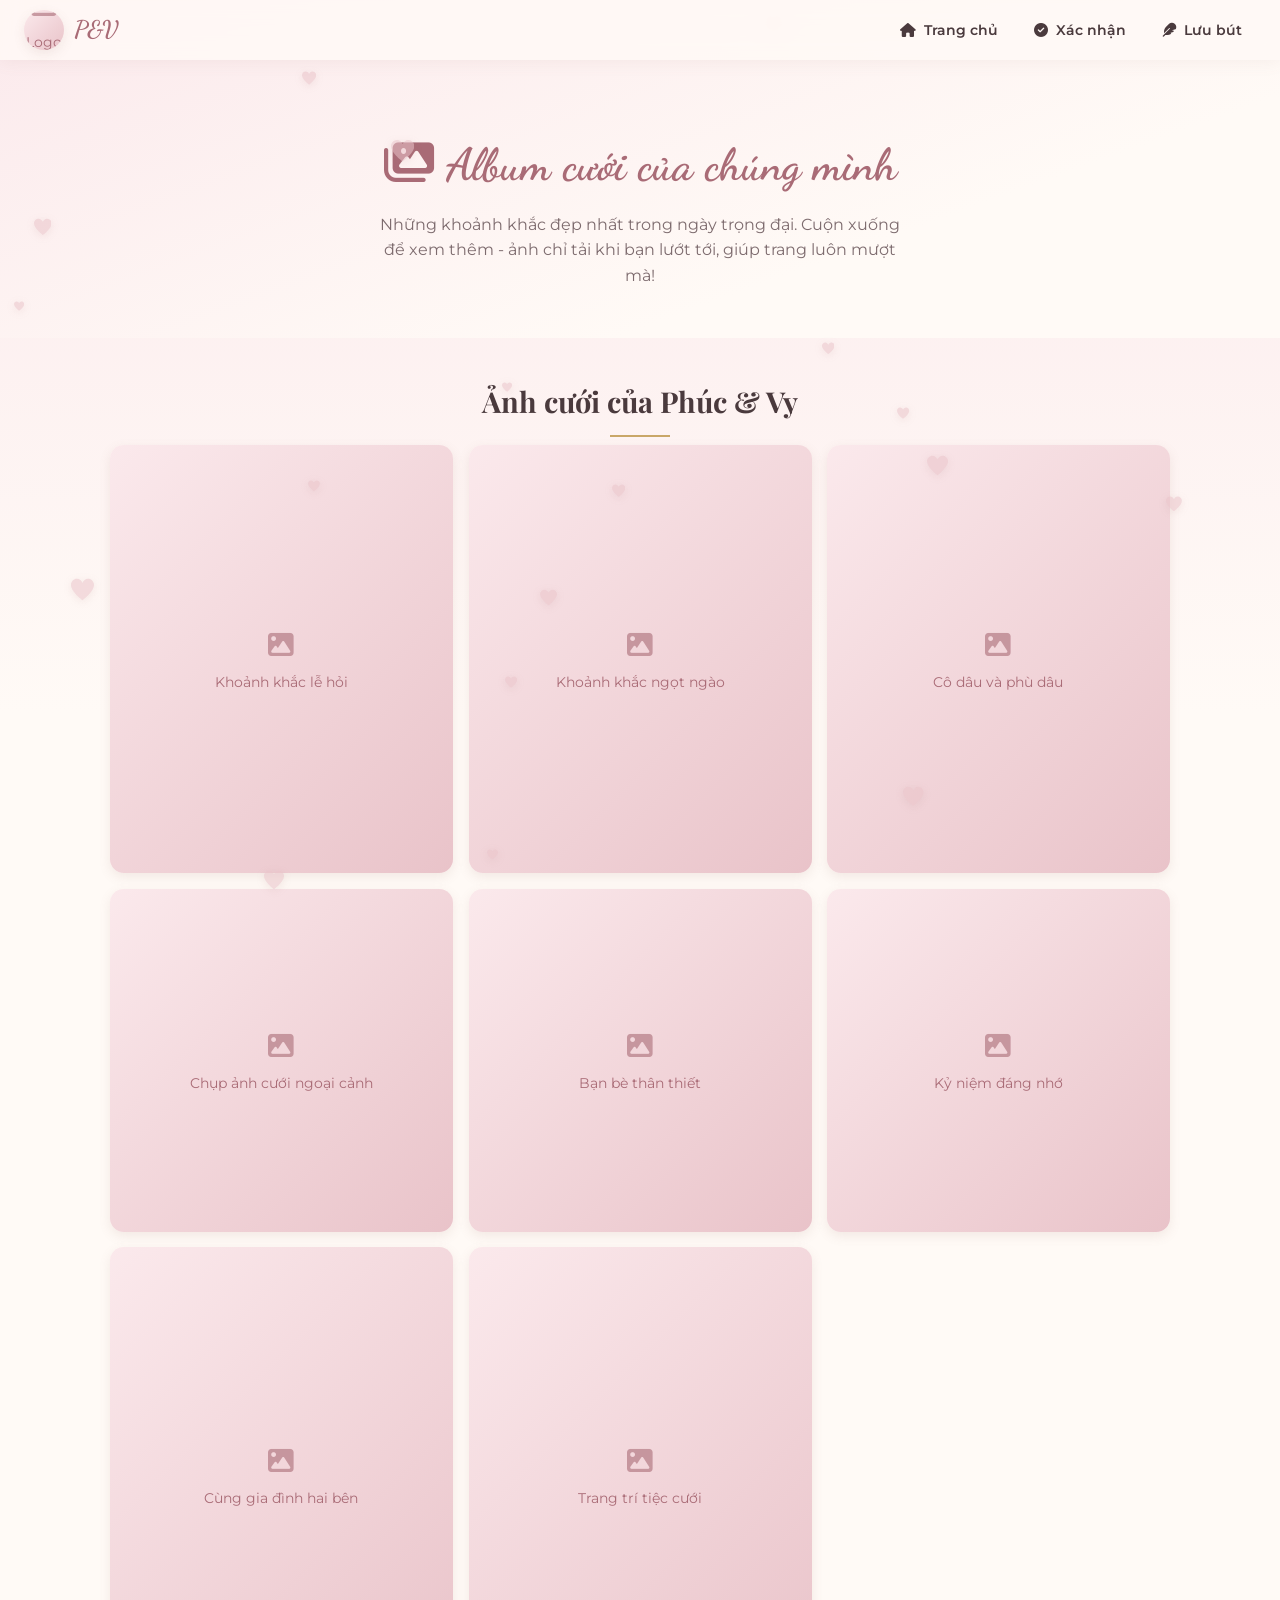
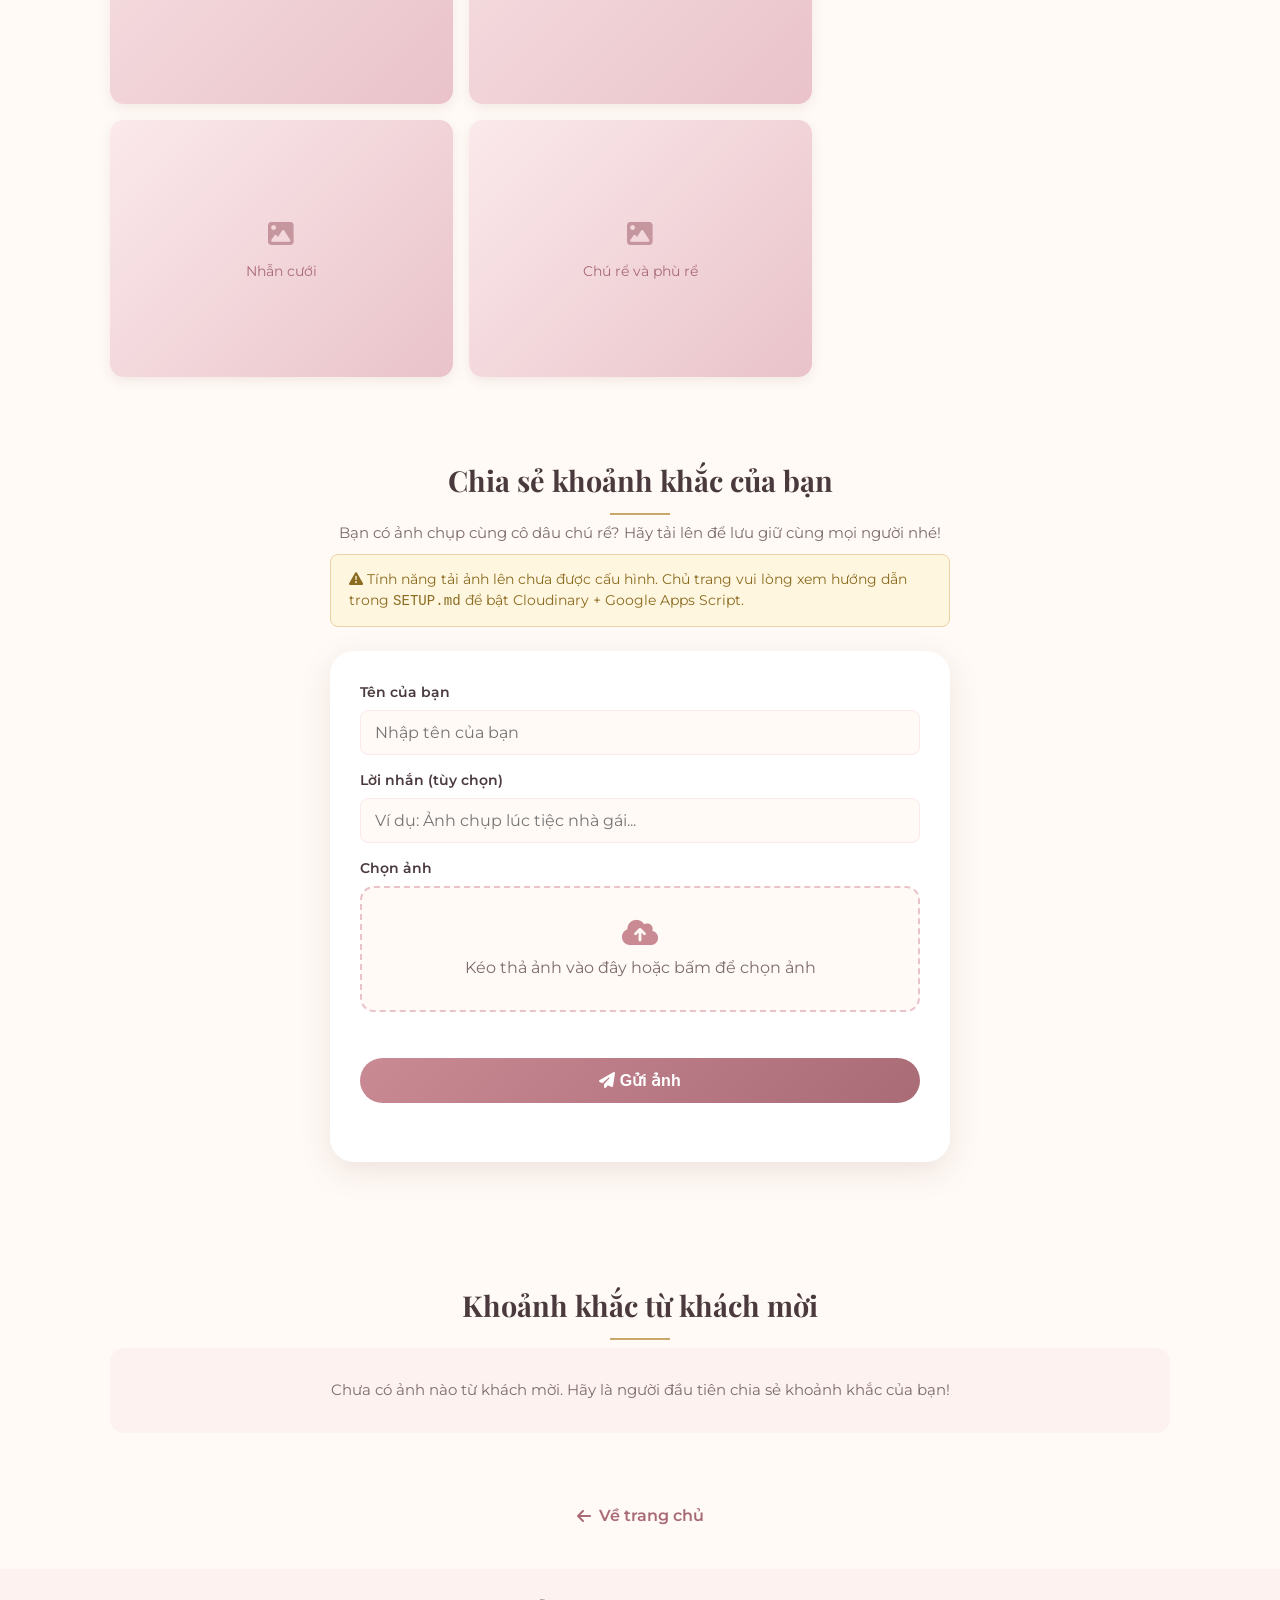
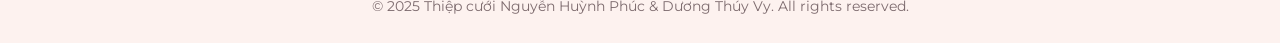
==== album.html @ 70ca4b11 "Redesign wedding site with soft theme, 3D hover, lazy-load gallery, guest photo upload - Restructure" ====
<!DOCTYPE html>
<html lang="vi">

<head>
  <meta charset="UTF-8" />
  <meta name="viewport" content="width=device-width, initial-scale=1.0" />
  <title>Album cưới - Nguyễn Huỳnh Phúc &amp; Dương Thúy Vy</title>
  <meta name="description" content="Album ảnh cưới của Phúc & Vy - xem ảnh cưới và chia sẻ khoảnh khắc của bạn tại tiệc cưới." />

  <link rel="preconnect" href="https://fonts.googleapis.com" />
  <link rel="preconnect" href="https://fonts.gstatic.com" crossorigin />
  <link href="https://fonts.googleapis.com/css2?family=Dancing+Script:wght@600;700&family=Playfair+Display:ital,wght@0,600;1,500&family=Montserrat:wght@400;500;600;700&display=swap" rel="stylesheet" />
  <link rel="stylesheet" href="https://cdnjs.cloudflare.com/ajax/libs/font-awesome/6.5.1/css/all.min.css" />

  <link rel="stylesheet" href="css/base.css" />
  <link rel="stylesheet" href="css/album.css" />
</head>

<body>
  <!-- HEADER -->
  <header>
    <div class="logo">
      <span class="logo-img-wrap lazy-img-wrap">
        <img class="lazy-img" data-src="img/couple4.jpg" alt="Logo P&V" />
      </span>
      <div class="logo-text">P&amp;V</div>
    </div>
    <div class="menu-icon" onclick="toggleMenu()">
      <i class="fas fa-bars"></i>
    </div>
    <nav id="navbar">
      <ul>
        <li><a class="floating-btn" href="index.html" style="text-decoration:none;"><i class="fas fa-house"></i> Trang chủ</a></li>
        <li><a class="floating-btn" href="index.html#rsvp" style="text-decoration:none;"><i class="fas fa-check-circle"></i> Xác nhận</a></li>
        <li><a class="floating-btn" href="wish.html" style="text-decoration:none;"><i class="fas fa-feather"></i> Lưu bút</a></li>
      </ul>
    </nav>
  </header>

  <section class="album-hero">
    <h1><i class="fas fa-images"></i> Album cưới của chúng mình</h1>
    <p>Những khoảnh khắc đẹp nhất trong ngày trọng đại. Cuộn xuống để xem thêm - ảnh chỉ tải khi bạn lướt tới, giúp trang luôn mượt mà!</p>
  </section>

  <!-- CURATED GALLERY -->
  <section class="section-wrap">
    <div class="section-title">
      <h2>Ảnh cưới của Phúc &amp; Vy</h2>
    </div>
    <div class="gallery-grid" id="curatedGrid"></div>
  </section>

  <!-- UPLOAD ẢNH KHÁCH MỜI -->
  <section class="section-wrap" id="upload">
    <div class="section-title">
      <h2>Chia sẻ khoảnh khắc của bạn</h2>
      <p>Bạn có ảnh chụp cùng cô dâu chú rể? Hãy tải lên để lưu giữ cùng mọi người nhé!</p>
    </div>

    <div class="upload-config-notice" id="uploadConfigNotice">
      <i class="fas fa-triangle-exclamation"></i>
      Tính năng tải ảnh lên chưa được cấu hình. Chủ trang vui lòng xem hướng dẫn trong
      <code>SETUP.md</code> để bật Cloudinary + Google Apps Script.
    </div>

    <div class="upload-panel">
      <form class="upload-form" id="uploadForm">
        <div class="form-group">
          <label for="uploaderName">Tên của bạn</label>
          <input type="text" id="uploaderName" placeholder="Nhập tên của bạn" required />
        </div>
        <div class="form-group">
          <label for="uploaderMessage">Lời nhắn (tùy chọn)</label>
          <input type="text" id="uploaderMessage" placeholder="Ví dụ: Ảnh chụp lúc tiệc nhà gái..." />
        </div>
        <div class="form-group">
          <label>Chọn ảnh</label>
          <div class="dropzone" id="dropzone">
            <i class="fas fa-cloud-arrow-up"></i>
            <div>Kéo thả ảnh vào đây hoặc bấm để chọn ảnh</div>
            <input type="file" id="fileInput" accept="image/*" multiple />
          </div>
          <div class="file-preview-list" id="filePreviewList"></div>
        </div>
        <button type="submit" class="upload-submit-btn" id="uploadSubmitBtn">
          <i class="fas fa-paper-plane"></i> Gửi ảnh
        </button>
        <div class="upload-status" id="uploadStatus"></div>
      </form>
    </div>
  </section>

  <!-- GUEST GALLERY -->
  <section class="section-wrap">
    <div class="section-title">
      <h2>Khoảnh khắc từ khách mời</h2>
    </div>
    <div class="gallery-grid" id="guestGrid"></div>
    <div class="gallery-empty" id="guestEmpty" style="display:none;">
      Chưa có ảnh nào từ khách mời. Hãy là người đầu tiên chia sẻ khoảnh khắc của bạn!
    </div>
  </section>

  <div style="text-align:center;">
    <a href="index.html" class="back-link"><i class="fas fa-arrow-left"></i> Về trang chủ</a>
  </div>

  <footer>
    <p>&copy; 2025 Thiệp cưới Nguyễn Huỳnh Phúc &amp; Dương Thúy Vy. All rights reserved.</p>
  </footer>

  <!-- LIGHTBOX -->
  <div class="lightbox" id="lightbox">
    <div class="lightbox-inner">
      <button class="lightbox-close" id="lightboxClose"><i class="fas fa-xmark"></i></button>
      <button class="lightbox-prev" id="lightboxPrev"><i class="fas fa-chevron-left"></i></button>
      <img id="lightboxImg" src="" alt="" />
      <button class="lightbox-next" id="lightboxNext"><i class="fas fa-chevron-right"></i></button>
      <div class="lightbox-caption" id="lightboxCaption"></div>
    </div>
  </div>

  <script src="js/config.js"></script>
  <script src="js/common.js"></script>
  <script src="js/album.js"></script>
</body>

</html>
---- css/base.css ----
/* =========================================================
   BASE.CSS — Design system dùng chung cho toàn bộ thiệp cưới
   Tone màu: nhẹ nhàng, ấm áp (ivory / hồng phấn / vàng đồng)
   ========================================================= */

:root {
  /* Màu nền */
  --clr-bg: #fffaf6;
  --clr-bg-soft: #fdf2ef;
  --clr-bg-blush: #fbe9ec;
  --clr-white: #ffffff;

  /* Màu chính */
  --clr-primary: #c98a94;
  --clr-primary-dark: #a96b76;
  --clr-primary-light: #e9c3c9;
  --clr-gold: #c9a768;
  --clr-gold-light: #e7d3a6;
  --clr-sage: #93aa8b;
  --clr-sage-dark: #728a6a;
  --clr-info: #7ea8c9;

  /* Chữ */
  --clr-text: #4a3a3d;
  --clr-text-light: #7d6b6e;
  --clr-text-invert: #fffaf6;

  /* Hiệu ứng */
  --shadow-sm: 0 4px 12px rgba(150, 110, 100, 0.12);
  --shadow-md: 0 10px 30px rgba(150, 110, 100, 0.16);
  --shadow-lg: 0 24px 60px rgba(150, 110, 100, 0.22);
  --radius-sm: 8px;
  --radius-md: 14px;
  --radius-lg: 24px;
  --ease: cubic-bezier(0.25, 0.8, 0.25, 1);

  --font-script: "Dancing Script", cursive;
  --font-display: "Playfair Display", serif;
  --font-body: "Montserrat", sans-serif;
}

html {
  scroll-behavior: smooth;
}

* {
  margin: 0;
  padding: 0;
  box-sizing: border-box;
}

body {
  font-family: var(--font-body);
  color: var(--clr-text);
  background: linear-gradient(180deg, var(--clr-bg-blush) 0%, var(--clr-bg) 22%, var(--clr-bg) 100%);
  min-height: 100vh;
  position: relative;
  overflow-x: hidden;
  line-height: 1.6;
}

a {
  color: inherit;
}

img {
  max-width: 100%;
}

/* ================== Hiệu ứng động khi cuộn ================== */
.animate-on-scroll {
  opacity: 0;
  transform: translateY(24px);
  transition: opacity 0.7s var(--ease), transform 0.7s var(--ease);
  will-change: transform, opacity;
}

.animate-on-scroll.active {
  opacity: 1;
  transform: translateY(0);
}

.slide-in-left {
  opacity: 0;
  transform: translateX(-80px);
  transition: opacity 0.7s var(--ease), transform 0.7s var(--ease);
}

.slide-in-left.active {
  opacity: 1;
  transform: translateX(0);
}

/* ================== Lazy-load ảnh khi lướt tới ==================
   Ảnh dùng data-src thay vì src. JS (common.js) sẽ quan sát viewport,
   chỉ gán src thật khi ảnh sắp lọt vào khung nhìn -> tiết kiệm băng
   thông, trang tải nhanh ngay từ đầu dù có nhiều ảnh nặng. */
.lazy-img {
  opacity: 0;
  filter: blur(14px);
  transform: scale(1.04);
  transition: opacity 0.7s var(--ease), filter 0.8s var(--ease), transform 0.8s var(--ease);
  background: linear-gradient(135deg, var(--clr-bg-soft), var(--clr-bg-blush));
}

.lazy-img.loaded {
  opacity: 1;
  filter: blur(0);
  transform: scale(1);
}

.lazy-img-wrap {
  position: relative;
  overflow: hidden;
  display: block;
  background: linear-gradient(135deg, var(--clr-bg-soft), var(--clr-bg-blush));
}

.lazy-img-wrap::before {
  content: "";
  position: absolute;
  inset: 0;
  background: linear-gradient(90deg, transparent, rgba(255, 255, 255, 0.55), transparent);
  transform: translateX(-100%);
  animation: shimmer 1.6s infinite;
  pointer-events: none;
}

.lazy-img-wrap.loaded::before {
  animation: none;
  display: none;
}

@keyframes shimmer {
  100% {
    transform: translateX(100%);
  }
}

/* Ảnh lỗi / chưa có file thật -> hiện placeholder duyên dáng thay vì icon vỡ hình */
.img-fallback {
  display: flex !important;
  align-items: center;
  justify-content: center;
  flex-direction: column;
  gap: 6px;
  background: linear-gradient(135deg, var(--clr-bg-blush), var(--clr-primary-light));
  color: var(--clr-primary-dark);
  font-size: 0.85rem;
  text-align: center;
  padding: 12px;
  filter: none !important;
  opacity: 1 !important;
  transform: none !important;
}

.img-fallback::before {
  content: "\f03e";
  font-family: "Font Awesome 5 Free";
  font-weight: 900;
  font-size: 1.6rem;
  opacity: 0.6;
}

/* ================== Trái tim bay ================== */
.heart {
  position: fixed;
  width: 16px;
  height: 16px;
  pointer-events: none;
  opacity: 0.55;
  z-index: 2;
  color: var(--clr-primary-light);
}

.heart svg {
  width: 100%;
  height: 100%;
  filter: drop-shadow(0 2px 4px rgba(180, 130, 130, 0.25));
}

@keyframes floatHeart {
  0% {
    transform: translateY(0) scale(1) rotate(0deg);
    opacity: 0.15;
  }

  50% {
    transform: translateY(-40px) scale(1.15) rotate(8deg);
    opacity: 0.6;
  }

  100% {
    transform: translateY(0) scale(1) rotate(0deg);
    opacity: 0.15;
  }
}

/* ================== Modal ================== */
.modal-overlay {
  position: fixed;
  inset: 0;
  background: rgba(74, 58, 61, 0.45);
  backdrop-filter: blur(3px);
  display: none;
  justify-content: center;
  align-items: center;
  z-index: 9999;
  padding: 20px;
}

.modal-overlay.active {
  display: flex;
}

.modal-content {
  background: var(--clr-info);
  color: #fff;
  max-width: 420px;
  width: 100%;
  border-radius: var(--radius-md);
  padding: 30px;
  text-align: center;
  position: relative;
  box-shadow: var(--shadow-lg);
  animation: scaleIn 0.35s var(--ease);
}

@keyframes scaleIn {
  0% {
    transform: scale(0.85) translateY(10px);
    opacity: 0;
  }

  100% {
    transform: scale(1) translateY(0);
    opacity: 1;
  }
}

.modal-close {
  position: absolute;
  top: 10px;
  right: 15px;
  cursor: pointer;
  font-size: 24px;
  color: #fff;
  transition: transform 0.25s var(--ease), opacity 0.25s;
  opacity: 0.85;
}

.modal-close:hover {
  transform: rotate(90deg) scale(1.1);
  opacity: 1;
}

.modal-overlay.rsvp-modal,
.modal-content.rsvp-content,
.modal-content.thank {
  background: linear-gradient(135deg, var(--clr-sage), var(--clr-sage-dark));
  color: #fff;
}

.copy-modal-content {
  background: linear-gradient(135deg, var(--clr-sage), var(--clr-sage-dark));
  color: #fff;
  max-width: 420px;
  width: 100%;
  padding: 26px;
  border-radius: var(--radius-md);
  text-align: center;
  position: relative;
  box-shadow: var(--shadow-lg);
  animation: slideDown 0.4s var(--ease);
}

@keyframes slideDown {
  from {
    transform: translateY(-30px);
    opacity: 0;
  }

  to {
    transform: translateY(0);
    opacity: 1;
  }
}

/* ================== HEADER / NAV ================== */
header {
  width: 100%;
  position: fixed;
  top: 0;
  left: 0;
  z-index: 999;
  display: flex;
  justify-content: space-between;
  align-items: center;
  background: rgba(255, 250, 246, 0.85);
  backdrop-filter: blur(10px);
  padding: 10px 24px;
  box-shadow: 0 2px 16px rgba(150, 110, 100, 0.08);
}

.logo {
  display: flex;
  align-items: center;
}

.logo-img-wrap {
  width: 40px;
  height: 40px;
  border-radius: 50%;
  overflow: hidden;
  margin-right: 10px;
  flex-shrink: 0;
  box-shadow: var(--shadow-sm);
}

.logo-img-wrap img {
  width: 100%;
  height: 100%;
  object-fit: cover;
}

.logo-text {
  font-family: var(--font-script);
  font-size: 1.5rem;
  font-weight: 700;
  color: var(--clr-primary-dark);
}

.menu-icon {
  display: none;
  font-size: 22px;
  cursor: pointer;
  color: var(--clr-primary-dark);
}

nav ul {
  list-style: none;
  display: flex;
  gap: 8px;
  padding: 0;
}

nav .floating-btn {
  background: transparent;
  color: var(--clr-text);
  box-shadow: none;
  padding: 8px 14px;
  font-weight: 600;
}

nav .floating-btn:hover {
  color: var(--clr-primary-dark);
  background: var(--clr-bg-blush);
  transform: translateY(-2px);
}

@media (max-width: 760px) {
  nav {
    position: absolute;
    top: 60px;
    right: 0;
    background: var(--clr-white);
    width: 220px;
    border-radius: 0 0 0 var(--radius-md);
    box-shadow: var(--shadow-md);
    transform: translateX(100%);
    transition: transform 0.35s var(--ease);
    padding: 10px;
  }

  nav.open {
    transform: translateX(0);
  }

  nav ul {
    flex-direction: column;
    gap: 6px;
  }

  nav .floating-btn {
    width: 100%;
    justify-content: flex-start;
  }

  .menu-icon {
    display: block;
  }
}

/* ================== Buttons dùng chung ================== */
.btn {
  display: inline-flex;
  align-items: center;
  justify-content: center;
  gap: 8px;
  white-space: nowrap;
  padding: 12px 22px;
  font-size: 1rem;
  font-family: var(--font-body);
  font-weight: 600;
  border: none;
  border-radius: 999px;
  background: var(--clr-white);
  color: var(--clr-primary-dark);
  box-shadow: var(--shadow-sm);
  text-decoration: none;
  cursor: pointer;
  transition: transform 0.3s var(--ease), box-shadow 0.3s var(--ease), background 0.3s var(--ease);
}

.btn:hover {
  background: var(--clr-primary-dark);
  color: #fff;
  transform: translateY(-3px);
  box-shadow: var(--shadow-md);
}

/* ================== Floating menu (RSVP / Lời chúc nổi) ================== */
.floating-btn-group {
  position: fixed;
  right: 20px;
  top: 50%;
  transform: translateY(-50%);
  display: flex;
  flex-direction: column;
  align-items: flex-end;
  gap: 10px;
  z-index: 950;
}

.floating-btn-items {
  display: none;
  flex-direction: column;
  gap: 10px;
}

.floating-btn {
  display: inline-flex;
  align-items: center;
  gap: 8px;
  background: linear-gradient(135deg, var(--clr-primary), var(--clr-primary-dark));
  color: #fff;
  border: none;
  border-radius: 999px;
  padding: 10px 16px;
  font-size: 14px;
  font-family: inherit;
  cursor: pointer;
  box-shadow: var(--shadow-sm);
  transition: transform 0.3s var(--ease), box-shadow 0.3s var(--ease);
}

.floating-btn:hover {
  transform: translateY(-3px) scale(1.03);
  box-shadow: var(--shadow-md);
}

.floating-toggle-btn {
  background: linear-gradient(135deg, var(--clr-text), #6b5559);
  color: #fff;
  border: none;
  border-radius: 50%;
  width: 48px;
  height: 48px;
  cursor: pointer;
  display: flex;
  align-items: center;
  justify-content: center;
  box-shadow: var(--shadow-md);
  transition: transform 0.3s var(--ease), background 0.3s var(--ease);
}

.floating-toggle-btn:hover {
  transform: scale(1.1) rotate(-8deg);
}

/* ================== Music control ================== */
.music-control {
  position: fixed;
  bottom: 16px;
  left: 16px;
  z-index: 950;
}

.music-btn {
  background: rgba(74, 58, 61, 0.75);
  backdrop-filter: blur(6px);
  color: #fff;
  padding: 10px 18px;
  border-radius: 999px;
  border: none;
  cursor: pointer;
  font-size: 14px;
  display: inline-flex;
  align-items: center;
  gap: 8px;
  box-shadow: var(--shadow-sm);
  transition: transform 0.3s var(--ease), background 0.3s var(--ease);
}

.music-btn:hover {
  transform: scale(1.06);
  background: var(--clr-primary-dark);
}

/* ================== Footer ================== */
footer {
  text-align: center;
  padding: 26px 20px;
  background: var(--clr-bg-soft);
  color: var(--clr-text-light);
  margin-top: 40px;
  font-size: 0.9rem;
}

/* ================== 3D tilt hover (dùng cho card / ảnh) ================== */
.tilt-3d {
  transform-style: preserve-3d;
  perspective: 1000px;
  transition: transform 0.15s var(--ease), box-shadow 0.3s var(--ease);
  will-change: transform;
}

.tilt-3d:hover {
  box-shadow: var(--shadow-lg);
}

/* ================== Back link dùng chung ================== */
.back-link {
  display: inline-flex;
  align-items: center;
  gap: 8px;
  margin: 30px auto 0;
  color: var(--clr-primary-dark);
  text-decoration: none;
  font-weight: 600;
  transition: gap 0.25s var(--ease);
}

.back-link:hover {
  gap: 12px;
}

/* ================== Scrollbar nhẹ nhàng ================== */
::-webkit-scrollbar {
  width: 10px;
}

::-webkit-scrollbar-track {
  background: var(--clr-bg-soft);
}

::-webkit-scrollbar-thumb {
  background: var(--clr-primary-light);
  border-radius: 10px;
}

::-webkit-scrollbar-thumb:hover {
  background: var(--clr-primary);
}
---- css/album.css ----
/* =========================================================
   ALBUM.CSS — Style cho trang Album ảnh cưới (album.html)
   ========================================================= */

.album-hero {
  padding: 130px 20px 50px;
  text-align: center;
  background: linear-gradient(160deg, var(--clr-bg-blush) 0%, var(--clr-bg) 70%);
}

.album-hero h1 {
  font-family: var(--font-script);
  font-size: 2.8rem;
  color: var(--clr-primary-dark);
}

.album-hero p {
  color: var(--clr-text-light);
  max-width: 520px;
  margin: 10px auto 0;
}

.section-wrap {
  max-width: 1100px;
  margin: 0 auto;
  padding: 40px 20px;
}

.section-title {
  text-align: center;
  margin-bottom: 8px;
}

.section-title h2 {
  font-family: var(--font-display);
  font-size: 1.8rem;
  color: var(--clr-text);
  position: relative;
  display: inline-block;
}

.section-title h2::after {
  content: "";
  display: block;
  width: 60px;
  height: 2px;
  background: var(--clr-gold);
  margin: 10px auto 0;
}

.section-title p {
  color: var(--clr-text-light);
  font-size: 0.95rem;
  margin-top: 6px;
}

.section-sub {
  text-align: center;
  color: var(--clr-text-light);
  font-size: 0.95rem;
  margin-bottom: 30px;
}

/* ---------- Gallery grid (masonry kiểu Pinterest bằng CSS columns) ---------- */
.gallery-grid {
  columns: 3 260px;
  column-gap: 16px;
}

.gallery-item {
  break-inside: avoid;
  margin-bottom: 16px;
  border-radius: var(--radius-md);
  overflow: hidden;
  box-shadow: var(--shadow-sm);
  cursor: pointer;
  position: relative;
  transition: box-shadow 0.3s var(--ease);
}

.gallery-item:hover {
  box-shadow: var(--shadow-lg);
}

.gallery-item .lazy-img-wrap {
  display: block;
  width: 100%;
  aspect-ratio: 4 / 5;
}

.gallery-item.ar-square .lazy-img-wrap {
  aspect-ratio: 1 / 1;
}

.gallery-item.ar-tall .lazy-img-wrap {
  aspect-ratio: 3 / 4;
}

.gallery-item.ar-wide .lazy-img-wrap {
  aspect-ratio: 4 / 3;
}

.gallery-item img {
  width: 100%;
  height: 100%;
  object-fit: cover;
  display: block;
  transition: transform 0.5s var(--ease);
}

.gallery-item:hover img {
  transform: scale(1.06);
}

.gallery-item .caption {
  position: absolute;
  left: 0;
  right: 0;
  bottom: 0;
  padding: 18px 12px 10px;
  background: linear-gradient(0deg, rgba(74, 58, 61, 0.75), transparent);
  color: #fff;
  font-size: 0.82rem;
  opacity: 0;
  transform: translateY(6px);
  transition: opacity 0.3s var(--ease), transform 0.3s var(--ease);
}

.gallery-item:hover .caption {
  opacity: 1;
  transform: translateY(0);
}

@media (max-width: 600px) {
  .gallery-grid {
    columns: 2 160px;
    column-gap: 10px;
  }

  .gallery-item {
    margin-bottom: 10px;
  }
}

.gallery-empty {
  text-align: center;
  color: var(--clr-text-light);
  padding: 30px 20px;
  background: var(--clr-bg-soft);
  border-radius: var(--radius-md);
  font-size: 0.95rem;
}

/* ---------- Khu vực upload ảnh khách mời ---------- */
.upload-panel {
  max-width: 620px;
  margin: 0 auto 40px;
  background: var(--clr-white);
  border-radius: var(--radius-lg);
  box-shadow: var(--shadow-md);
  padding: 30px;
}

.upload-config-notice {
  max-width: 620px;
  margin: 0 auto 24px;
  background: #fff6e0;
  border: 1px solid var(--clr-gold-light);
  color: #8a6b1f;
  padding: 14px 18px;
  border-radius: var(--radius-sm);
  font-size: 0.88rem;
  line-height: 1.5;
  display: none;
}

.upload-config-notice.show {
  display: block;
}

.upload-form .form-group {
  margin-bottom: 14px;
}

.upload-form label {
  display: block;
  font-weight: 600;
  margin-bottom: 6px;
  font-size: 0.9rem;
  color: var(--clr-text);
}

.upload-form input[type="text"] {
  width: 100%;
  padding: 12px 14px;
  border: 1px solid var(--clr-bg-blush);
  background: var(--clr-bg);
  border-radius: var(--radius-sm);
  font-size: 1rem;
  font-family: inherit;
  color: var(--clr-text);
}

.dropzone {
  border: 2px dashed var(--clr-primary-light);
  border-radius: var(--radius-md);
  padding: 30px 16px;
  text-align: center;
  color: var(--clr-text-light);
  cursor: pointer;
  transition: border-color 0.25s var(--ease), background 0.25s var(--ease);
  background: var(--clr-bg);
}

.dropzone:hover,
.dropzone.dragover {
  border-color: var(--clr-primary);
  background: var(--clr-bg-blush);
}

.dropzone i {
  font-size: 1.8rem;
  color: var(--clr-primary);
  margin-bottom: 8px;
  display: block;
}

.dropzone input[type="file"] {
  display: none;
}

.file-preview-list {
  display: flex;
  flex-wrap: wrap;
  gap: 10px;
  margin-top: 14px;
}

.file-preview {
  width: 78px;
  height: 78px;
  border-radius: var(--radius-sm);
  overflow: hidden;
  position: relative;
  box-shadow: var(--shadow-sm);
}

.file-preview img {
  width: 100%;
  height: 100%;
  object-fit: cover;
  display: block;
}

.file-preview .progress-bar {
  position: absolute;
  left: 0;
  right: 0;
  bottom: 0;
  height: 6px;
  background: rgba(255, 255, 255, 0.5);
}

.file-preview .progress-bar span {
  display: block;
  height: 100%;
  width: 0%;
  background: var(--clr-sage);
  transition: width 0.2s var(--ease);
}

.file-preview.done .progress-bar span {
  background: var(--clr-sage-dark);
}

.file-preview.error .progress-bar span {
  background: #c0524a;
}

.upload-submit-btn {
  width: 100%;
  margin-top: 18px;
  background: linear-gradient(135deg, var(--clr-primary), var(--clr-primary-dark));
  color: #fff;
  border: none;
  padding: 13px 26px;
  border-radius: 999px;
  font-size: 1rem;
  font-weight: 700;
  cursor: pointer;
  transition: transform 0.3s var(--ease), box-shadow 0.3s var(--ease);
}

.upload-submit-btn:hover:not(:disabled) {
  transform: translateY(-3px);
  box-shadow: var(--shadow-md);
}

.upload-submit-btn:disabled {
  opacity: 0.6;
  cursor: not-allowed;
}

.upload-status {
  margin-top: 12px;
  font-size: 0.88rem;
  text-align: center;
  color: var(--clr-sage-dark);
  min-height: 1.2em;
}

.upload-status.error {
  color: #c0524a;
}

/* ---------- Lightbox ---------- */
.lightbox {
  position: fixed;
  inset: 0;
  background: rgba(30, 20, 22, 0.92);
  display: none;
  align-items: center;
  justify-content: center;
  z-index: 10000;
  padding: 20px;
}

.lightbox.active {
  display: flex;
}

.lightbox-inner {
  position: relative;
  max-width: 90vw;
  max-height: 88vh;
  display: flex;
  flex-direction: column;
  align-items: center;
}

.lightbox-inner img {
  max-width: 90vw;
  max-height: 78vh;
  border-radius: var(--radius-sm);
  box-shadow: var(--shadow-lg);
  animation: lightboxIn 0.3s var(--ease);
}

@keyframes lightboxIn {
  from {
    opacity: 0;
    transform: scale(0.94);
  }

  to {
    opacity: 1;
    transform: scale(1);
  }
}

.lightbox-caption {
  color: #fff;
  margin-top: 12px;
  font-size: 0.9rem;
  text-align: center;
  opacity: 0.85;
}

.lightbox-close,
.lightbox-prev,
.lightbox-next {
  position: absolute;
  background: rgba(255, 255, 255, 0.12);
  color: #fff;
  border: none;
  width: 44px;
  height: 44px;
  border-radius: 50%;
  cursor: pointer;
  display: flex;
  align-items: center;
  justify-content: center;
  font-size: 1.1rem;
  transition: background 0.25s var(--ease), transform 0.25s var(--ease);
}

.lightbox-close:hover,
.lightbox-prev:hover,
.lightbox-next:hover {
  background: rgba(255, 255, 255, 0.28);
  transform: scale(1.08);
}

.lightbox-close {
  top: -50px;
  right: 0;
}

.lightbox-prev {
  left: -10px;
  top: 50%;
  transform: translateY(-50%);
}

.lightbox-next {
  right: -10px;
  top: 50%;
  transform: translateY(-50%);
}

@media (max-width: 700px) {

  .lightbox-prev,
  .lightbox-next {
    width: 38px;
    height: 38px;
  }

  .lightbox-close {
    top: -46px;
  }
}
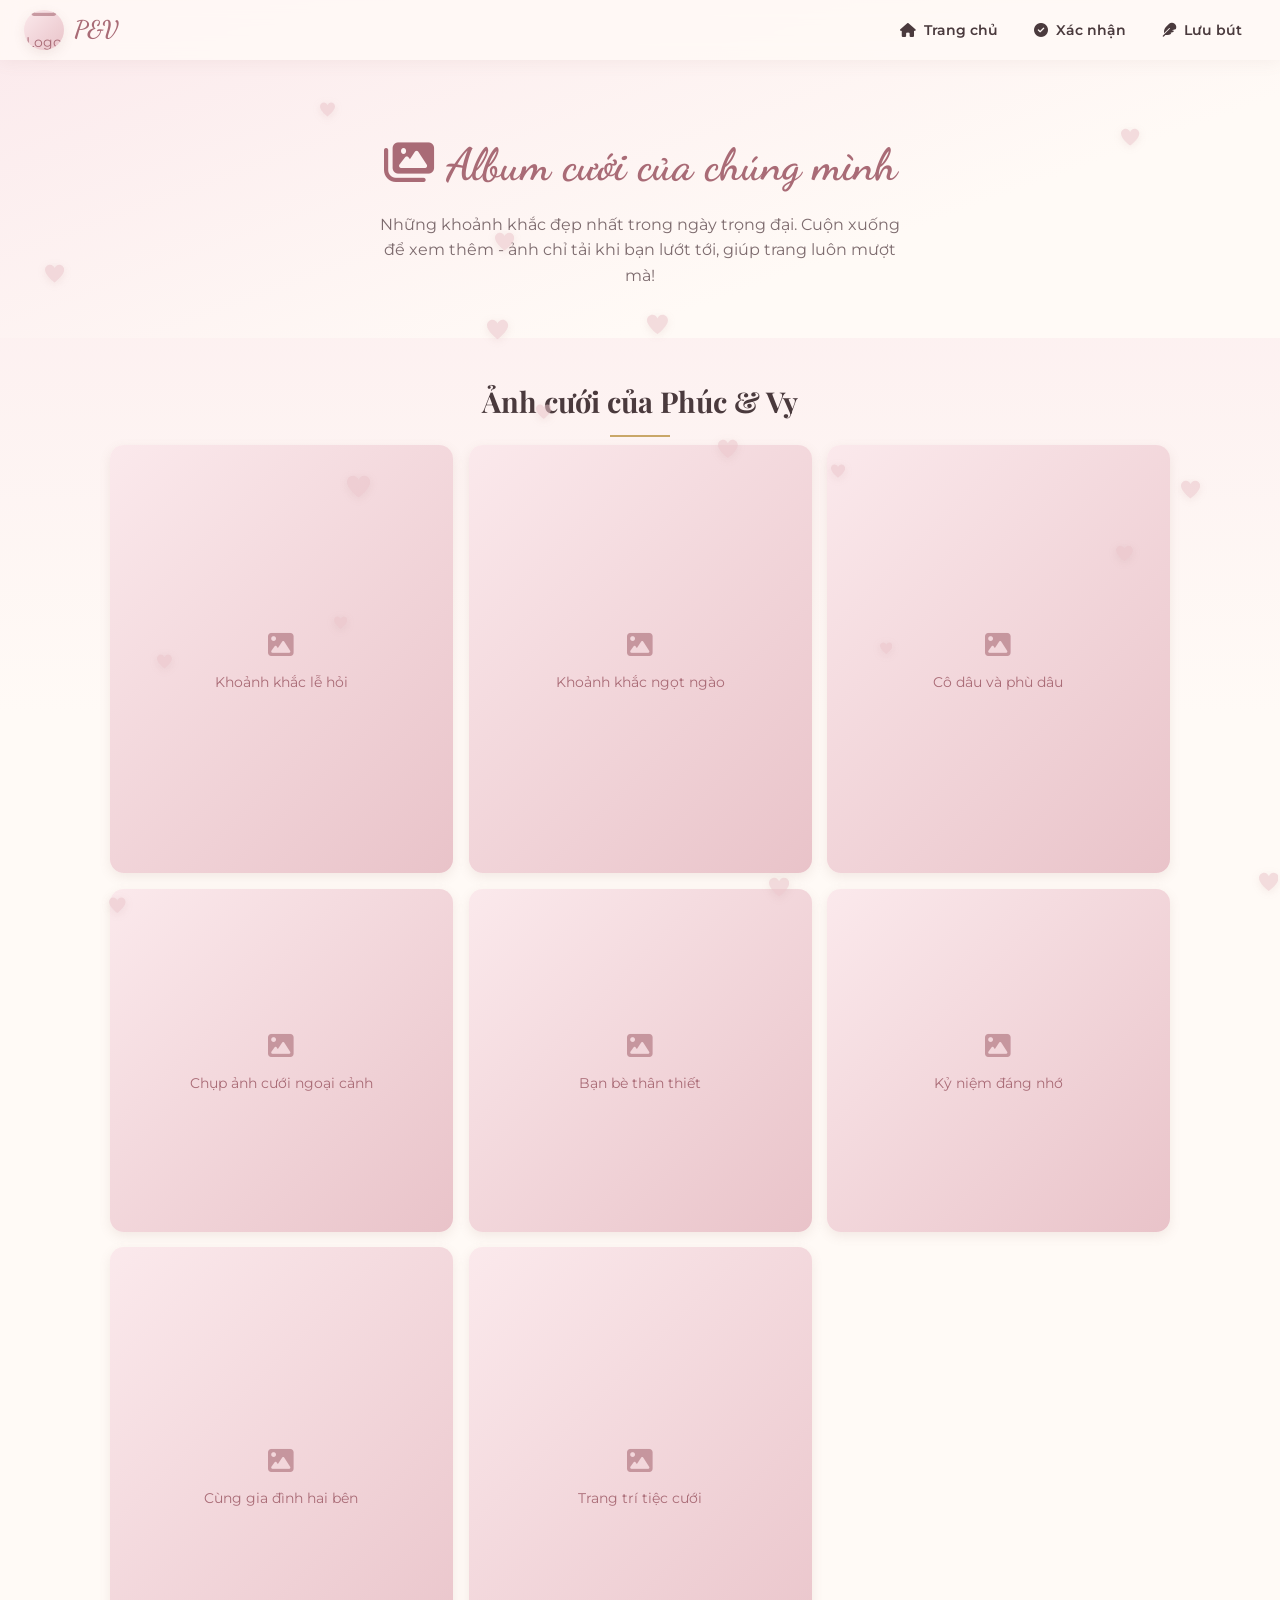
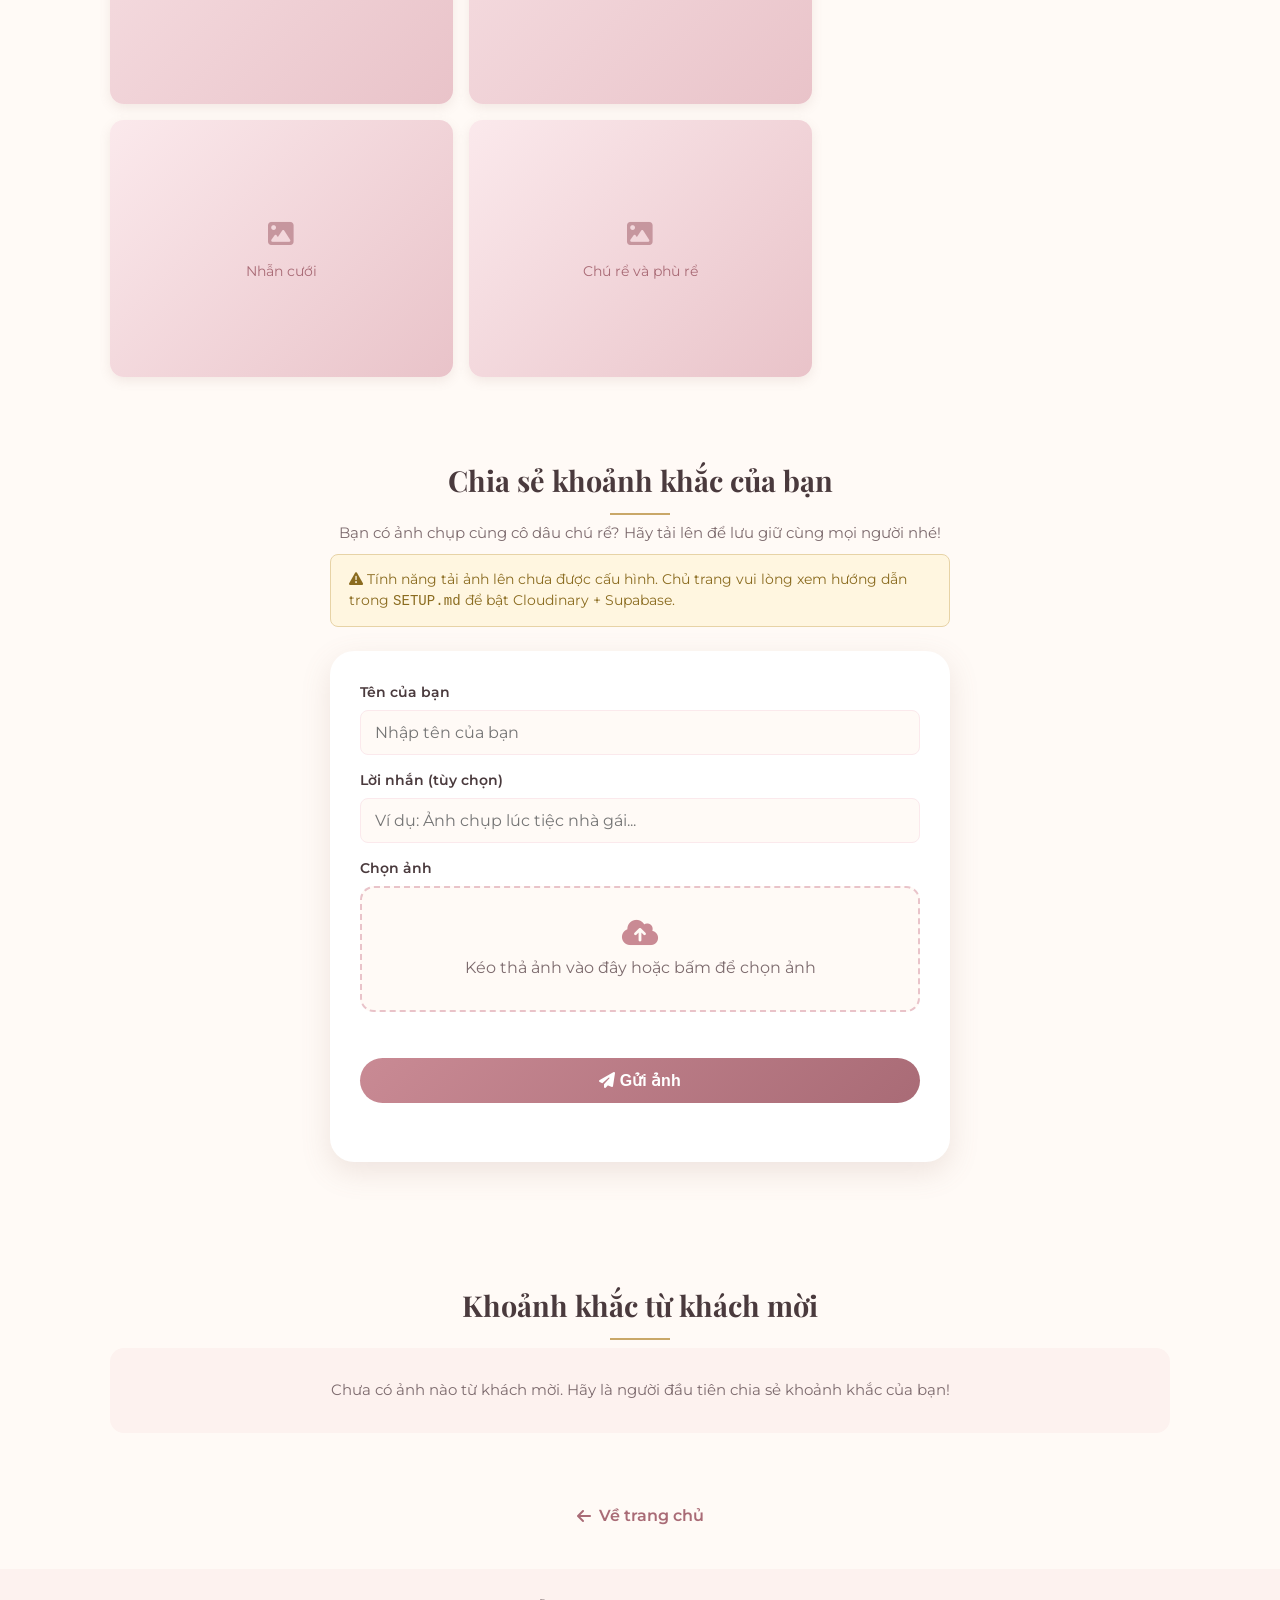
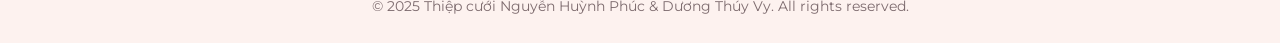
==== commit 09ef6711: "Switch backend from Google Apps Script to Supabase - Add supabase/schema.sql: rsvp, wishes, photos t" ====
--- a/album.html
+++ b/album.html
@@ -60,7 +60,7 @@
     <div class="upload-config-notice" id="uploadConfigNotice">
       <i class="fas fa-triangle-exclamation"></i>
       Tính năng tải ảnh lên chưa được cấu hình. Chủ trang vui lòng xem hướng dẫn trong
-      <code>SETUP.md</code> để bật Cloudinary + Google Apps Script.
+      <code>SETUP.md</code> để bật Cloudinary + Supabase.
     </div>
 
     <div class="upload-panel">
@@ -121,6 +121,8 @@
   </div>
 
   <script src="js/config.js"></script>
+  <script src="https://cdn.jsdelivr.net/npm/@supabase/supabase-js@2"></script>
+  <script src="js/supabase-client.js"></script>
   <script src="js/common.js"></script>
   <script src="js/album.js"></script>
 </body>
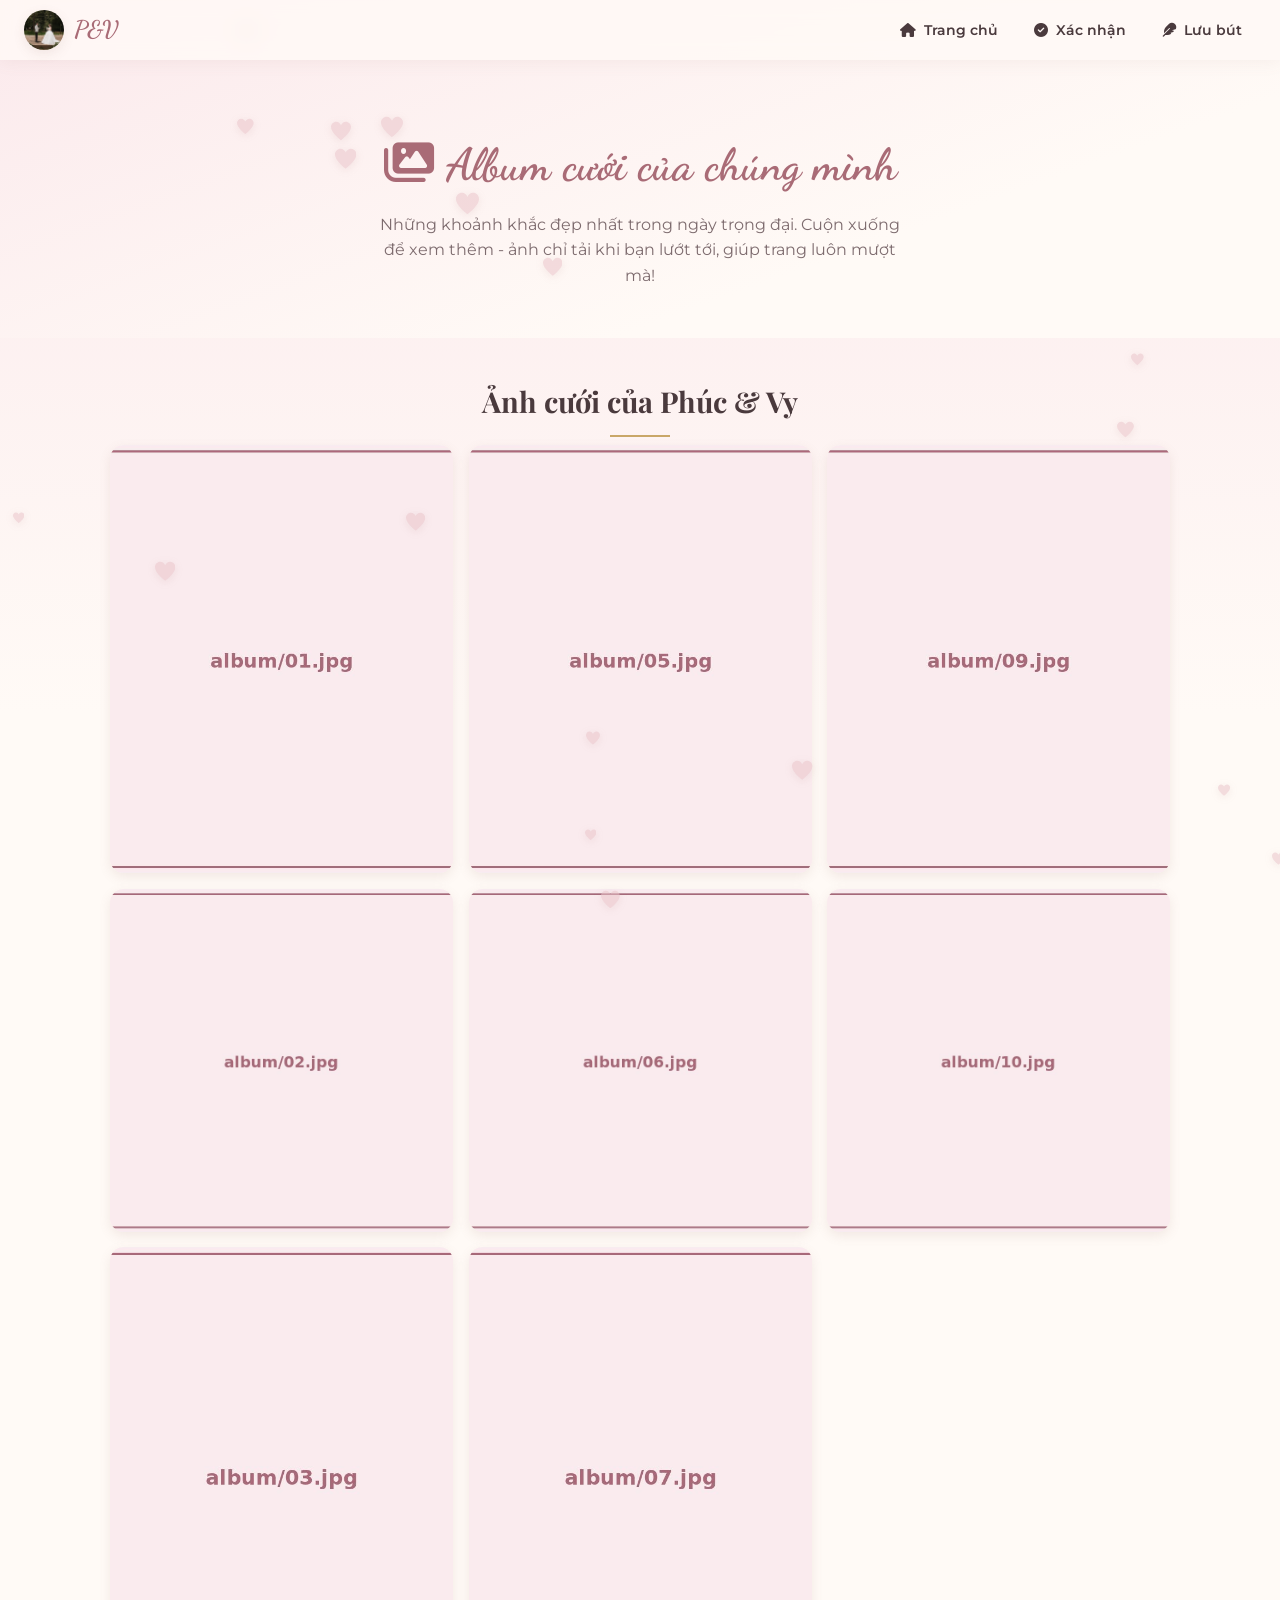
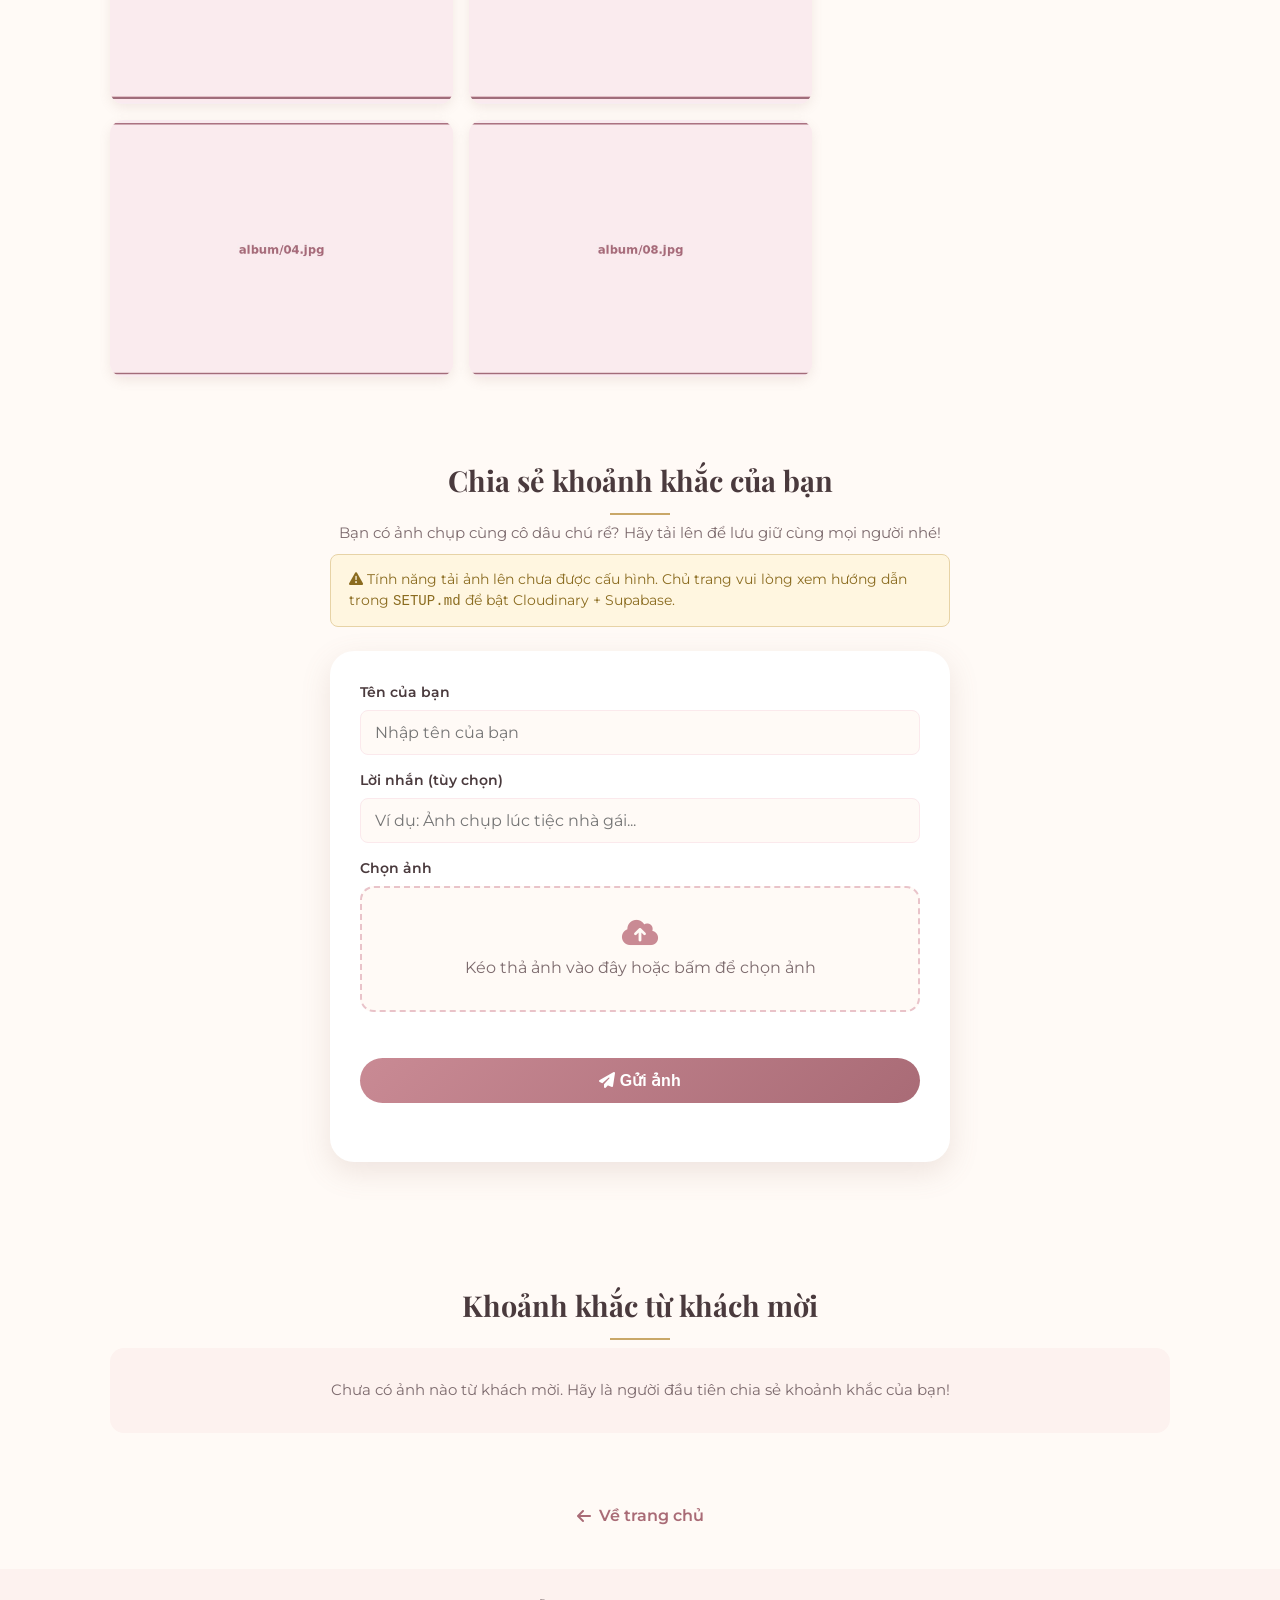
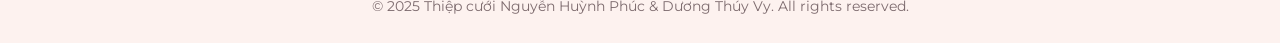
==== commit 28ed1c91: "Add Open Graph and Twitter Card meta tags for link previews Sharing the site on Facebook/Zalo/Messen" ====
--- a/album.html
+++ b/album.html
@@ -6,6 +6,18 @@
   <meta name="viewport" content="width=device-width, initial-scale=1.0" />
   <title>Album cưới - Nguyễn Huỳnh Phúc &amp; Dương Thúy Vy</title>
   <meta name="description" content="Album ảnh cưới của Phúc & Vy - xem ảnh cưới và chia sẻ khoảnh khắc của bạn tại tiệc cưới." />
+
+  <!-- Open Graph / Facebook, Zalo, Messenger preview -->
+  <meta property="og:type" content="website" />
+  <meta property="og:url" content="https://huynhphucap.github.io/WeddingPV/album.html" />
+  <meta property="og:title" content="Album cưới - Nguyễn Huỳnh Phúc & Dương Thúy Vy" />
+  <meta property="og:description" content="Album ảnh cưới của Phúc & Vy - xem ảnh cưới và chia sẻ khoảnh khắc của bạn tại tiệc cưới." />
+  <meta property="og:image" content="https://huynhphucap.github.io/WeddingPV/img/couple4.jpg" />
+  <meta property="og:locale" content="vi_VN" />
+  <meta name="twitter:card" content="summary_large_image" />
+  <meta name="twitter:title" content="Album cưới - Nguyễn Huỳnh Phúc & Dương Thúy Vy" />
+  <meta name="twitter:description" content="Album ảnh cưới của Phúc & Vy - xem ảnh cưới và chia sẻ khoảnh khắc của bạn tại tiệc cưới." />
+  <meta name="twitter:image" content="https://huynhphucap.github.io/WeddingPV/img/couple4.jpg" />
 
   <link rel="preconnect" href="https://fonts.googleapis.com" />
   <link rel="preconnect" href="https://fonts.gstatic.com" crossorigin />
